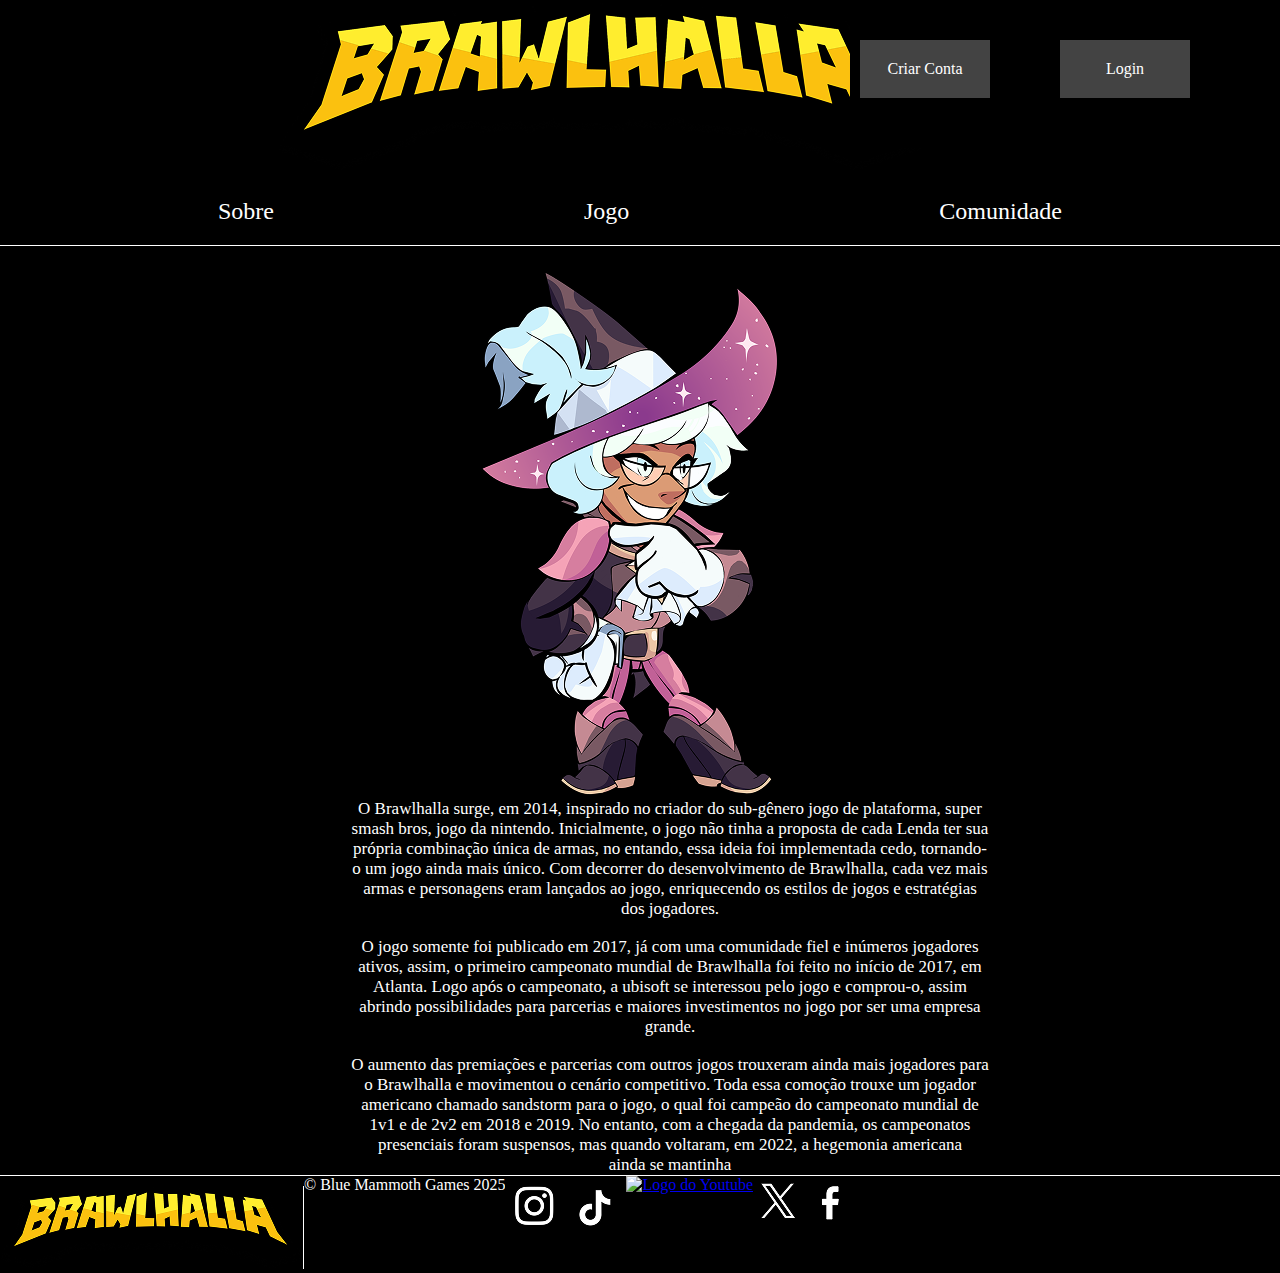
==== mainpage/about.html @ 46deb265 "Mudanças3" ====
<!DOCTYPE html>
<html lang="pt-br">
<head>
    <meta charset="UTF-8">
    <meta name="viewport" content="width=device-width, initial-scale=1.0">
    <title>Brawlhalla</title>
    <link rel="stylesheet" href="principal.css">
</head>
<body>
    <header>
        <div class="header1">
            <h1><a href="index.html"><img src="images/brawlhallalogo.png" alt="Logo do Brawlhalla"></a></h1>
            <ol class="login">
                <li><a href="signup.html">Criar Conta</a></li>
                <li><a href="signin.html">Login</a></li>
            </ol>
        </div>
        <ol class="menu">
            <li><a class="menuitens" href="about.html">Sobre</a></li>
            <li><a class="menuitens" href="">Jogo</a></li>
            <li><a class="menuitens" href="">Comunidade</a></li>
        </ol>
    </header>
    <main class="aboutmain">
        <figure><img src="images/fait.png" alt="Lenda 'Fait'"></figure>
        <p>     O Brawlhalla surge, em 2014, inspirado no criador do sub-gênero jogo de plataforma, super smash bros, jogo da nintendo. Inicialmente, o jogo não tinha a proposta de cada Lenda ter sua própria combinação única de armas, no entando, essa ideia foi implementada cedo, tornando-o um jogo ainda mais único. Com decorrer do desenvolvimento de Brawlhalla, cada vez mais armas e personagens eram lançados ao jogo, enriquecendo os estilos de jogos e estratégias dos jogadores.</p>
        <br>
        <p>     O jogo somente foi publicado em 2017, já com uma comunidade fiel e inúmeros jogadores ativos, assim, o primeiro campeonato mundial de Brawlhalla foi feito no início de 2017, em Atlanta. Logo após o campeonato, a ubisoft se interessou pelo jogo e comprou-o, assim abrindo possibilidades para parcerias e maiores investimentos no jogo por ser uma empresa grande. </p>
        <br>
        <p>     O aumento das premiações e parcerias com outros jogos trouxeram ainda mais jogadores para o Brawlhalla e movimentou o cenário competitivo. Toda essa comoção trouxe um jogador americano chamado sandstorm para o jogo, o qual foi campeão do campeonato mundial de 1v1 e de 2v2 em 2018 e 2019. No entanto, com a chegada da pandemia, os campeonatos presenciais foram suspensos, mas quando voltaram, em 2022, a hegemonia americana ainda se mantinha</p>
    </main>
    <footer>
        <ul class="footer">
            <li><a href="index.html"><img class="footerlogo" src="images/brawlhallafooter.png" alt="Logo do Brawlhalla"></a></li>
            <li><p>© Blue Mammoth Games 2025</p></li>
        </ul>
        <ol class="footerlinks">
            <li><a href="https://www.instagram.com/brawlhalla/"><img src="images/instagram.png" alt="Logo do Instagram"></a></li>
            <li><a href="https://www.tiktok.com/@brawlhalla"><img src="images/tiktok.png" alt="Logo do Tik-tok"></a></li>
            <li><a href="https://www.youtube.com/@Brawlhalla"><img src="images/youtube.png" alt="Logo do Youtube"></a></li>
            <li><a href="https://x.com/Brawlhalla"><img src="images/x.png" alt="Logo do X"></a></li>
            <li><a href="https://www.facebook.com/Brawlhalla"><img src="images/facebook.png" alt="Logo do Facebook"></a></li>
        </ol>
    </footer>
</body>
</html>
---- mainpage/principal.css ----
*{
    background-color: black;
    padding: 0;
    margin: 0;
    font-family: Eras Medium ITC;
}

p{
    color: white;
}

h1{
    width: 60%;
    margin-left: 20%;
    text-align: center;
}
    
header{
    color: white;
}

.header1{
    display: flex;
}

.menu{
    font-size: 24px;
    display: flex;
    justify-content: center;
    gap: 260px;
    border-bottom: 1px solid white;
}

.login{
    display: flex;
    justify-content: right;
    margin-right: 5em;
    width: 20%;
    gap: 50px;
}

.login li{
    padding: 10px 10px;
    display: inline-block;
    margin-bottom: 30px;
    margin-top: 30px;
}

.login a{
    background-color: rgba(133, 133, 133, 0.5);
    text-decoration: none;
    color: white;
    padding: 20px 25px;
    display: inline-block;
    width: 5em;
    text-align: center;
}

.login a:hover{
    text-decoration: none;
    color: white;
    background-color: rgba(143, 143, 143, 0.3);
    transition: background-color 0.3s ease, padding 0.3s ease;
}

li{
    list-style-type: none;
}

li .menuitens:hover{
    background-color: rgba(133, 133, 133, 0.5);
    transition: background-color 0.3s ease, padding 0.3s ease;
    background-size: 50px;
}

.menuitens{
    text-decoration: none;
    color: white;
    background-color: transparent;
    display: inline-block;
    padding: 20px 25px;
}

footer{
    border-top: 1px solid white;
    display: flex;
}

.footerlogo{
    margin-top: 10px;
    border-right: 1px solid white;
}

.footer{
    display: flex;
}

.footerlinks{
    display: flex;
    justify-content: right;
}

form {
    background-color: rgba(133, 133, 133, 0.5);
    padding: 2rem;
    border-radius: 8px;
    box-shadow: 0 0 10px rgb(255, 255, 255);
    width: 350px;
}

form h2 {
    text-align: center;
    margin-bottom: 1.5rem;
    font-size: 1.5rem;
    color: #ffffff;
    background-color: transparent;
}

form label {
    display: block;
    margin: 0.8rem 0 0.3rem;
    font-weight: bold;
    text-align: left;
    color: rgb(255, 255, 255);
    background-color: transparent;
}

form input, form select {
    width: 100%;
    padding: 0.6rem;
    margin-bottom: 1rem;
    border: 1px solid #ccc;
    border-radius: 5px;
    box-sizing: border-box;
    color: white;
}

form button {
    background-color: rgba(206, 175, 0, 0.705);
    color: #fff;
    border: none;
    padding: 0.7rem;
    width: 100%;
    border-radius: 5px;
    cursor: pointer;
    font-size: 1rem;
    font-weight: bold;
}

form button:hover {
    background-color: rgba(206, 175, 0, 0.336);
}

figure{
    text-align: center;
    margin-left: 10px;
    margin-top: 20px;
}

.aboutmain p{
    margin-left: 350px;
    width: 50%;
    font-size: 17px;
    text-align: center;
}
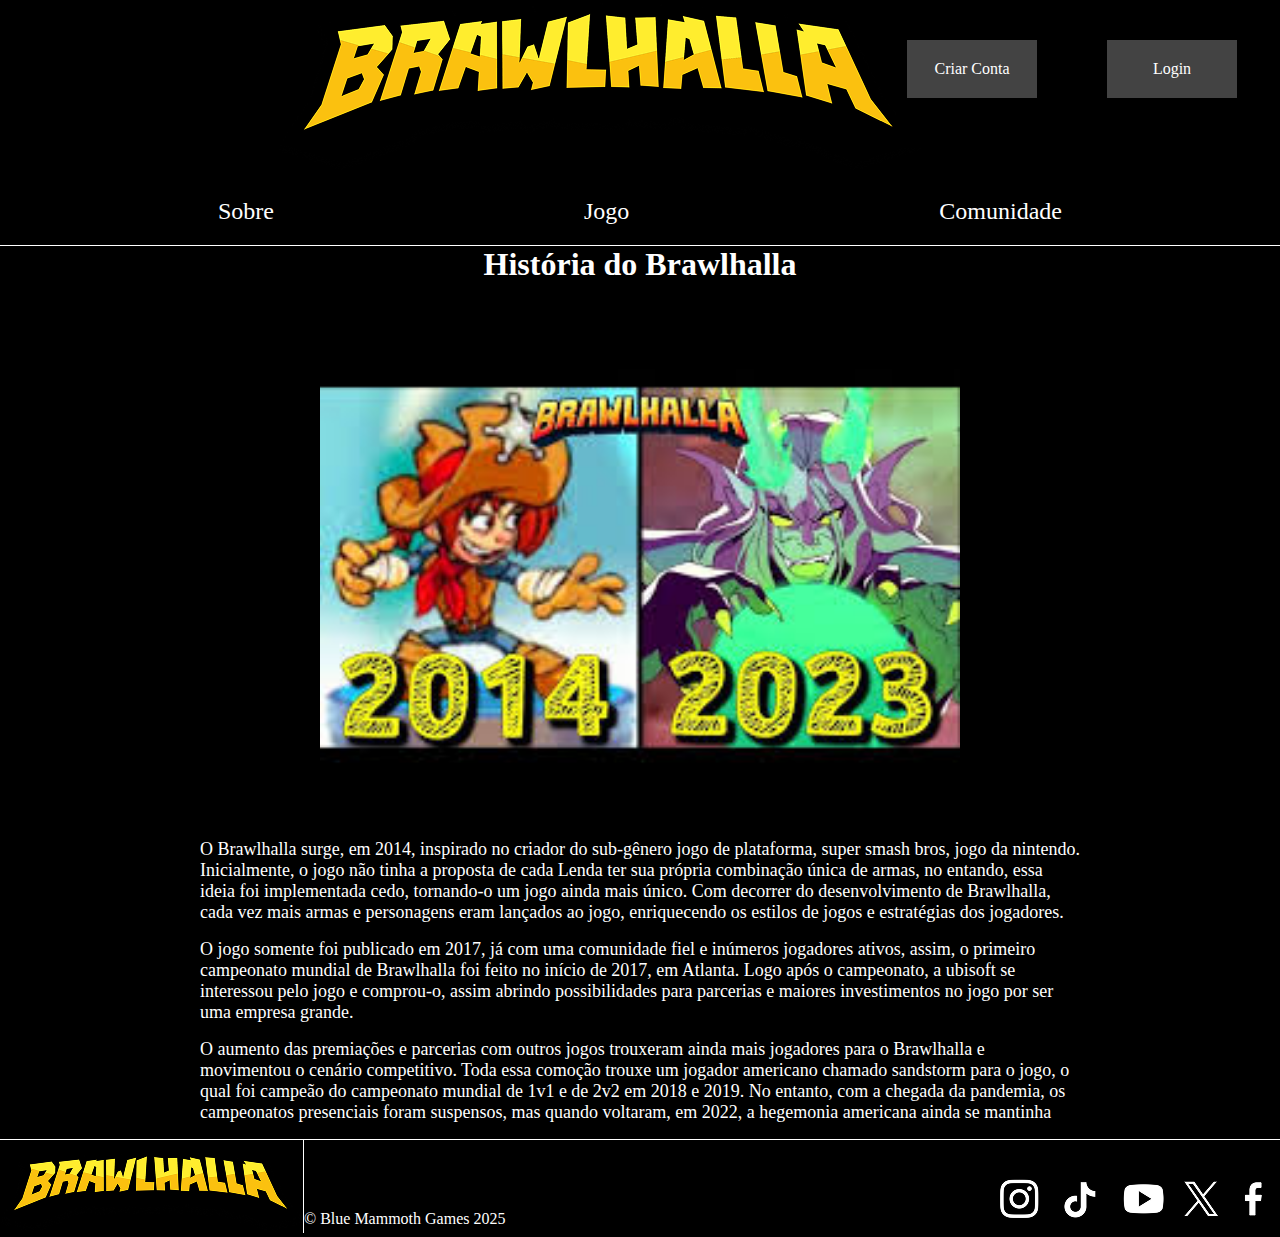
==== commit f1e7f7ba: "adições" ====
--- a/mainpage/about.html
+++ b/mainpage/about.html
@@ -17,18 +17,22 @@
         </div>
         <ol class="menu">
             <li><a class="menuitens" href="about.html">Sobre</a></li>
-            <li><a class="menuitens" href="">Jogo</a></li>
-            <li><a class="menuitens" href="">Comunidade</a></li>
+            <li><a class="menuitens" href="game.html">Jogo</a></li>
+            <li><a class="menuitens" href="community.html">Comunidade</a></li>
         </ol>
     </header>
+    
     <main class="aboutmain">
-        <figure><img src="images/fait.png" alt="Lenda 'Fait'"></figure>
-        <p>     O Brawlhalla surge, em 2014, inspirado no criador do sub-gênero jogo de plataforma, super smash bros, jogo da nintendo. Inicialmente, o jogo não tinha a proposta de cada Lenda ter sua própria combinação única de armas, no entando, essa ideia foi implementada cedo, tornando-o um jogo ainda mais único. Com decorrer do desenvolvimento de Brawlhalla, cada vez mais armas e personagens eram lançados ao jogo, enriquecendo os estilos de jogos e estratégias dos jogadores.</p>
-        <br>
+        <h1>História do Brawlhalla</h1>
+        <img src="images/brawlhallaimg2.jpeg" alt="Lenda 'Fait'">
+        <div class="container">
+        <p>    O Brawlhalla surge, em 2014, inspirado no criador do sub-gênero jogo de plataforma, super smash bros, jogo da nintendo. Inicialmente, o jogo não tinha a proposta de cada Lenda ter sua própria combinação única de armas, no entando, essa ideia foi implementada cedo, tornando-o um jogo ainda mais único. Com decorrer do desenvolvimento de Brawlhalla, cada vez mais armas e personagens eram lançados ao jogo, enriquecendo os estilos de jogos e estratégias dos jogadores.</p>
+        
         <p>     O jogo somente foi publicado em 2017, já com uma comunidade fiel e inúmeros jogadores ativos, assim, o primeiro campeonato mundial de Brawlhalla foi feito no início de 2017, em Atlanta. Logo após o campeonato, a ubisoft se interessou pelo jogo e comprou-o, assim abrindo possibilidades para parcerias e maiores investimentos no jogo por ser uma empresa grande. </p>
-        <br>
-        <p>     O aumento das premiações e parcerias com outros jogos trouxeram ainda mais jogadores para o Brawlhalla e movimentou o cenário competitivo. Toda essa comoção trouxe um jogador americano chamado sandstorm para o jogo, o qual foi campeão do campeonato mundial de 1v1 e de 2v2 em 2018 e 2019. No entanto, com a chegada da pandemia, os campeonatos presenciais foram suspensos, mas quando voltaram, em 2022, a hegemonia americana ainda se mantinha</p>
+        
+        <p>     O aumento das premiações e parcerias com outros jogos trouxeram ainda mais jogadores para o Brawlhalla e movimentou o cenário competitivo. Toda essa comoção trouxe um jogador americano chamado sandstorm para o jogo, o qual foi campeão do campeonato mundial de 1v1 e de 2v2 em 2018 e 2019. No entanto, com a chegada da pandemia, os campeonatos presenciais foram suspensos, mas quando voltaram, em 2022, a hegemonia americana ainda se mantinha</p> 
     </main>
+    </div>
     <footer>
         <ul class="footer">
             <li><a href="index.html"><img class="footerlogo" src="images/brawlhallafooter.png" alt="Logo do Brawlhalla"></a></li>
--- a/mainpage/principal.css
+++ b/mainpage/principal.css
@@ -33,7 +33,7 @@
 
 .login{
     display: flex;
-    justify-content: right;
+    justify-content: center;
     margin-right: 5em;
     width: 20%;
     gap: 50px;
@@ -87,17 +87,24 @@
 }
 
 .footerlogo{
-    margin-top: 10px;
+    padding:10px 0px 0px 0px;
     border-right: 1px solid white;
 }
 
+.footer p{
+    padding: 70px 0px 0px 0px;
+}
+
 .footer{
     display: flex;
+    flex: 1 1 0;
 }
 
 .footerlinks{
     display: flex;
     justify-content: right;
+    padding: 25px 0px 0px 0px;
+    align-items: center;
 }
 
 form {
@@ -150,17 +157,68 @@
 form button:hover {
     background-color: rgba(206, 175, 0, 0.336);
 }
-
-figure{
-    text-align: center;
-    margin-left: 10px;
-    margin-top: 20px;
-}
-
-.aboutmain p{
-    margin-left: 350px;
+.aboutmain img{
+    max-width:1000px;
+    max-height:1500px;
     width: 50%;
-    font-size: 17px;
-    text-align: center;
-}
-
+    height: auto;
+    display: block;
+    margin: auto;
+    padding: 2em;
+}
+.aboutmain h1{
+    color: #fff;
+    text-align: center;
+    height: 50px;
+}
+.container p{
+    height: 100px;
+    align-items: center;
+    padding: 0px 200px 0px 200px;
+    font-size: large;
+}
+.indexmain p{
+    text-align: center;
+    font-size: large;
+    padding: 0px 200px 0px 200px;
+}
+.indexmain h1{
+    color: #fff;
+}
+.indexmain img{
+    max-width:1000px;
+    max-height:1500px;
+    width: 50%;
+    height: auto;
+    display: block;
+    margin: auto;
+    padding: 2em;
+}
+.gamemain h1{
+    color: #fff;
+    text-align: center;
+    height: 50px;
+}
+.gamemain h2{
+    color: #fff;
+    text-align: center;
+    height: 50px;
+}
+.gamemain p{
+    height: 100px;
+    font-size: large;
+    padding: 0px 200px 0px 200px ;
+}
+.gamemain img{
+    max-width:1000px;
+    max-height:1500px;
+    width: 50%;
+    height: auto;
+    display: block;
+    margin: auto;
+    padding: 2em;
+}
+.gamediv{
+    text-align: center;
+}
+
